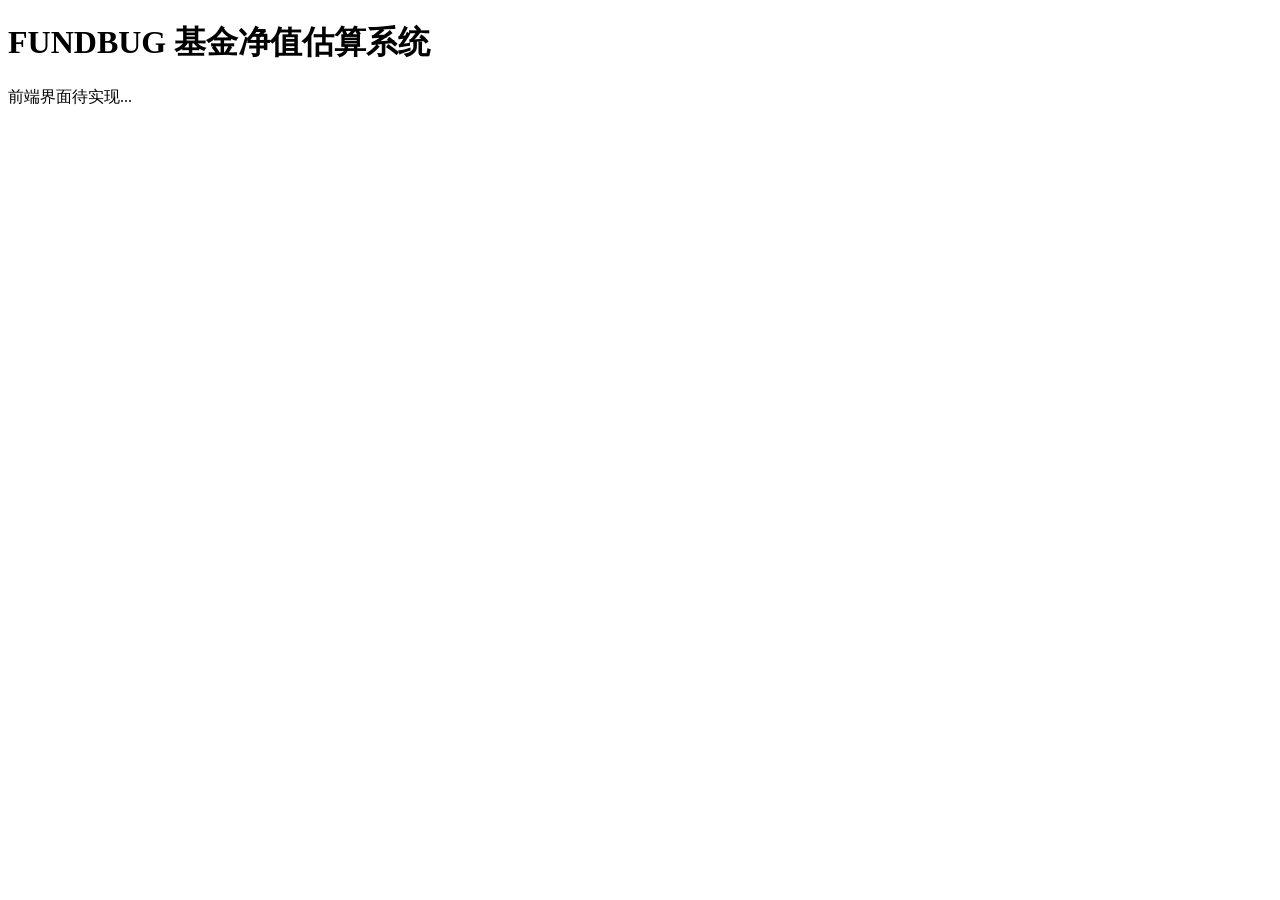
==== frontend/index.html @ c02a3088 "Initial commit: Project structure and documentation" ====
<!-- frontend/index.html placeholder -->
<!-- 将在步骤 6.1 中实现 -->
<!DOCTYPE html>
<html lang="zh-CN">
<head>
    <meta charset="UTF-8">
    <title>FUNDBUG - 基金净值估算系统</title>
</head>
<body>
    <h1>FUNDBUG 基金净值估算系统</h1>
    <p>前端界面待实现...</p>
</body>
</html>
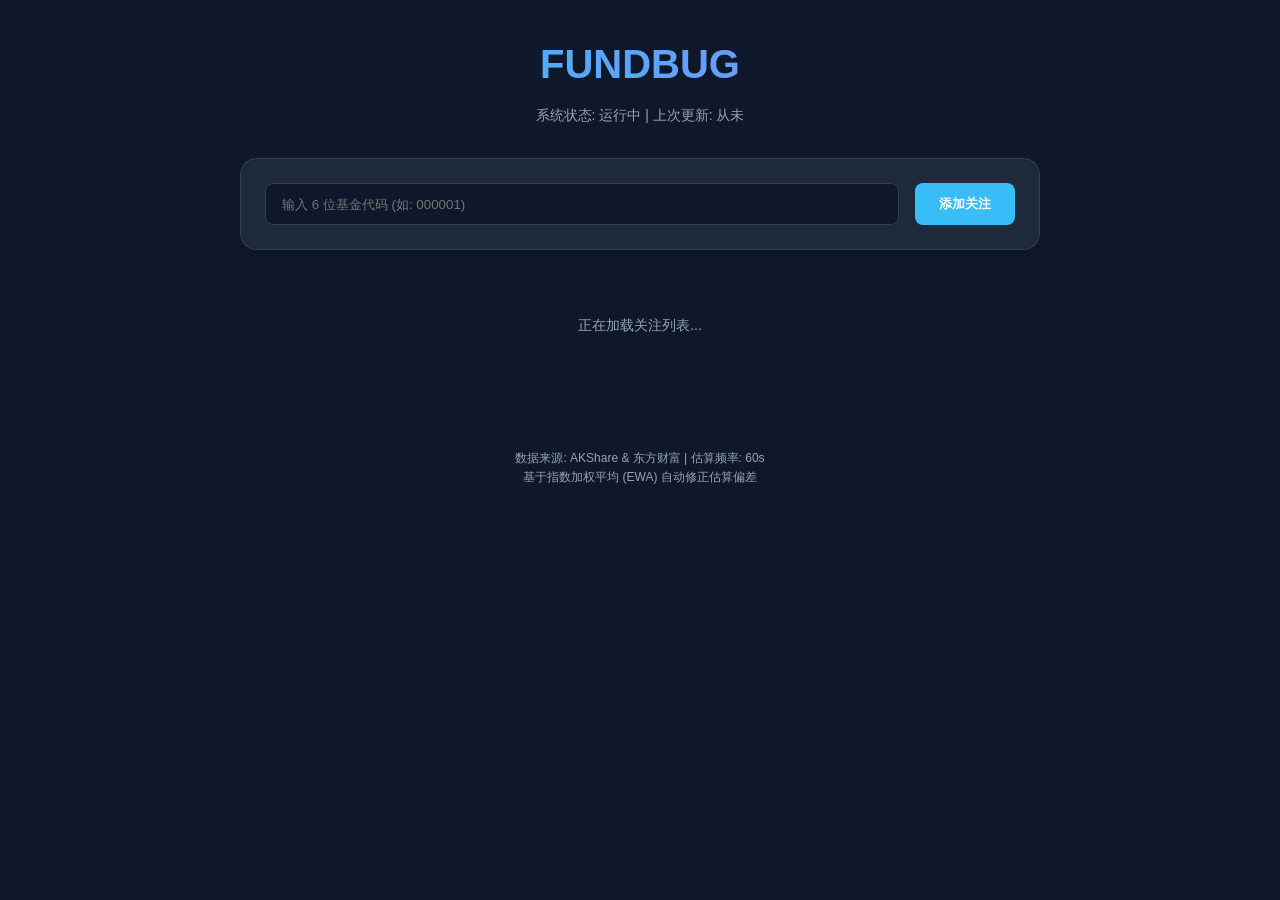
==== commit 986615fa: "feat: Phase 6.1 - 重构前端主页面及样式，更新 memory-bank 文档" ====
--- a/frontend/index.html
+++ b/frontend/index.html
@@ -1,13 +1,49 @@
-<!-- frontend/index.html placeholder -->
-<!-- 将在步骤 6.1 中实现 -->
 <!DOCTYPE html>
 <html lang="zh-CN">
+
 <head>
     <meta charset="UTF-8">
+    <meta name="viewport" content="width=device-width, initial-scale=1.0">
     <title>FUNDBUG - 基金净值估算系统</title>
+    <meta name="description" content="基于 AKShare 的实时基金净值估算与误差修正系统">
+    <link rel="stylesheet" href="style.css">
 </head>
+
 <body>
-    <h1>FUNDBUG 基金净值估算系统</h1>
-    <p>前端界面待实现...</p>
+    <div class="container">
+        <header>
+            <h1>FUNDBUG</h1>
+            <div class="status-bar">
+                <span>系统状态: 运行中</span> |
+                <span>上次更新: <span id="last-update">从未</span></span>
+            </div>
+        </header>
+
+        <section class="add-fund-section">
+            <form id="add-fund-form" class="add-fund-form">
+                <input type="text" id="fund-code-input" placeholder="输入 6 位基金代码 (如: 000001)" required pattern="^\d{6}$"
+                    maxlength="6">
+                <button type="submit">添加关注</button>
+            </form>
+            <div id="error-message" class="negative"
+                style="display: none; margin-bottom: 1rem; text-align: center; font-size: 0.875rem;"></div>
+        </section>
+
+        <main>
+            <div id="watchlist-container" class="watchlist">
+                <!-- 预加载/空列表提示 -->
+                <div class="status-bar" style="text-align: center; padding: 2rem;">
+                    正在加载关注列表...
+                </div>
+            </div>
+        </main>
+
+        <footer>
+            <p>数据来源: AKShare & 东方财富 | 估算频率: 60s</p>
+            <p>基于指数加权平均 (EWA) 自动修正估算偏差</p>
+        </footer>
+    </div>
+    <script src="app.js"></script>
 </body>
-</html>
+
+</html>
--- a/frontend/style.css
+++ b/frontend/style.css
@@ -0,0 +1,158 @@
+:root {
+    --bg-color: #0f172a;
+    --card-bg: #1e293b;
+    --text-primary: #f8fafc;
+    --text-secondary: #94a3b8;
+    --accent-color: #38bdf8;
+    --accent-hover: #0ea5e9;
+    --danger: #ef4444;
+    --success: #22c55e;
+    --border: #334155;
+}
+
+* {
+    margin: 0;
+    padding: 0;
+    box-sizing: border-box;
+    font-family: 'Inter', -apple-system, BlinkMacSystemFont, "Segoe UI", Roboto, sans-serif;
+}
+
+body {
+    background-color: var(--bg-color);
+    color: var(--text-primary);
+    line-height: 1.6;
+    padding: 2rem 1rem;
+    display: flex;
+    justify-content: center;
+}
+
+.container {
+    width: 100%;
+    max-width: 800px;
+}
+
+header {
+    margin-bottom: 2rem;
+    text-align: center;
+}
+
+h1 {
+    font-size: 2.5rem;
+    font-weight: 800;
+    margin-bottom: 0.5rem;
+    background: linear-gradient(to right, #38bdf8, #818cf8);
+    -webkit-background-clip: text;
+    background-clip: text;
+    -webkit-text-fill-color: transparent;
+}
+
+.status-bar {
+    font-size: 0.875rem;
+    color: var(--text-secondary);
+    margin-bottom: 2rem;
+}
+
+.add-fund-form {
+    background: var(--card-bg);
+    padding: 1.5rem;
+    border-radius: 1rem;
+    border: 1px solid var(--border);
+    margin-bottom: 2rem;
+    display: flex;
+    gap: 1rem;
+    box-shadow: 0 4px 6px -1px rgba(0, 0, 0, 0.1);
+}
+
+input[type="text"] {
+    flex: 1;
+    background: var(--bg-color);
+    border: 1px solid var(--border);
+    border-radius: 0.5rem;
+    padding: 0.75rem 1rem;
+    color: var(--text-primary);
+    outline: none;
+    transition: border-color 0.2s;
+}
+
+input[type="text"]:focus {
+    border-color: var(--accent-color);
+}
+
+button {
+    background: var(--accent-color);
+    color: white;
+    border: none;
+    padding: 0.75rem 1.5rem;
+    border-radius: 0.5rem;
+    font-weight: 600;
+    cursor: pointer;
+    transition: background 0.2s;
+}
+
+button:hover {
+    background: var(--accent-hover);
+}
+
+button.delete {
+    background: transparent;
+    border: 1px solid var(--danger);
+    color: var(--danger);
+    padding: 0.25rem 0.5rem;
+    font-size: 0.75rem;
+}
+
+button.delete:hover {
+    background: var(--danger);
+    color: white;
+}
+
+.watchlist {
+    display: grid;
+    gap: 1rem;
+}
+
+.fund-card {
+    background: var(--card-bg);
+    padding: 1.25rem;
+    border-radius: 1rem;
+    border: 1px solid var(--border);
+    display: grid;
+    grid-template-columns: 2fr 1fr 1fr auto;
+    align-items: center;
+    gap: 1rem;
+}
+
+.fund-info .name {
+    font-weight: 600;
+    display: block;
+}
+
+.fund-info .code {
+    font-size: 0.875rem;
+    color: var(--text-secondary);
+}
+
+.nav-value {
+    text-align: right;
+}
+
+.nav-label {
+    display: block;
+    font-size: 0.75rem;
+    color: var(--text-secondary);
+}
+
+.positive {
+    color: var(--success);
+}
+
+.negative {
+    color: var(--danger);
+}
+
+footer {
+    margin-top: 3rem;
+    text-align: center;
+    font-size: 0.75rem;
+    color: var(--text-secondary);
+}
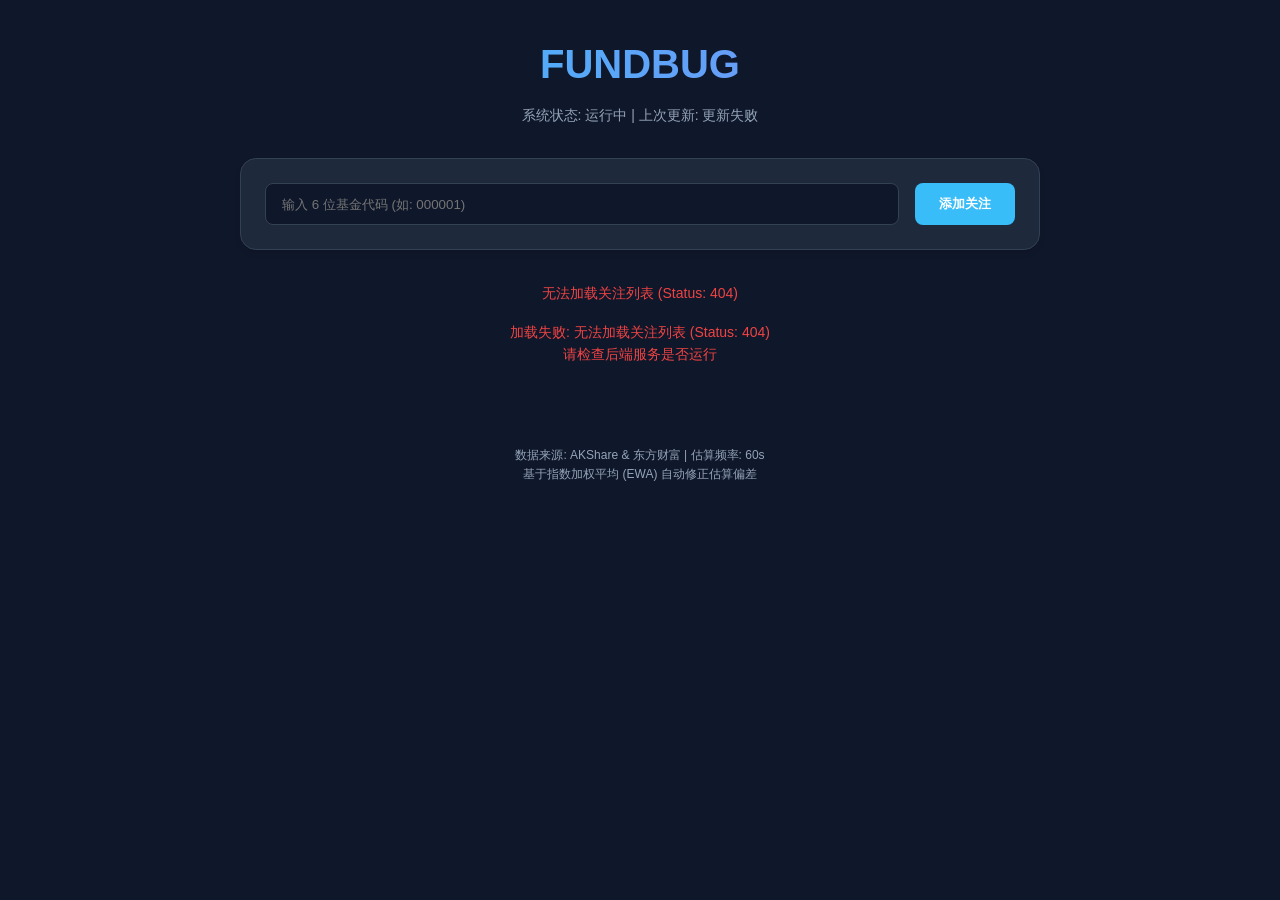
==== commit 36c66a3d: "docs: update findings and architecture with phase 6 insights" ====
--- a/frontend/index.html
+++ b/frontend/index.html
@@ -43,6 +43,19 @@
             <p>基于指数加权平均 (EWA) 自动修正估算偏差</p>
         </footer>
     </div>
+
+    <!-- 确认删除弹窗 -->
+    <div id="confirm-modal" class="modal-overlay" style="display: none;">
+        <div class="modal">
+            <h3>确认删除</h3>
+            <p>确定要移除基金 <span id="modal-fund-code" style="font-weight:bold; color:var(--accent-color);"></span> 吗？</p>
+            <div class="modal-actions">
+                <button id="modal-cancel" class="btn-secondary">取消</button>
+                <button id="modal-confirm" class="btn-danger">删除</button>
+            </div>
+        </div>
+    </div>
+
     <script src="app.js"></script>
 </body>
 
--- a/frontend/style.css
+++ b/frontend/style.css
@@ -6,8 +6,15 @@
     --accent-color: #38bdf8;
     --accent-hover: #0ea5e9;
     --danger: #ef4444;
+    /* Red */
     --success: #22c55e;
+    /* Green */
     --border: #334155;
+
+    /* Semantic Financial Colors (Chinese Market: Red=Up, Green=Down) */
+    --up-color: #ef4444;
+    --down-color: #22c55e;
+    --flat-color: #94a3b8;
 }
 
 * {
@@ -93,15 +100,18 @@
     background: var(--accent-hover);
 }
 
-button.delete {
+.delete-btn {
     background: transparent;
     border: 1px solid var(--danger);
     color: var(--danger);
     padding: 0.25rem 0.5rem;
     font-size: 0.75rem;
-}
-
-button.delete:hover {
+    cursor: pointer;
+    border-radius: 4px;
+    z-index: 10;
+}
+
+.delete-btn:hover {
     background: var(--danger);
     color: white;
 }
@@ -142,12 +152,27 @@
     color: var(--text-secondary);
 }
 
-.positive {
-    color: var(--success);
-}
-
+/* Financial Data Colors - Chinese Market Convention */
+.up {
+    color: var(--up-color);
+    /* Red */
+    font-weight: 600;
+}
+
+.down {
+    color: var(--down-color);
+    /* Green */
+    font-weight: 600;
+}
+
+.flat {
+    color: var(--flat-color);
+}
+
+/* Semantic Status Colors */
 .negative {
     color: var(--danger);
+    /* Red for Errors */
 }
 
 footer {
@@ -155,4 +180,85 @@
     text-align: center;
     font-size: 0.75rem;
     color: var(--text-secondary);
+}
+
+/* Modal Styles */
+.modal-overlay {
+    position: fixed;
+    top: 0;
+    left: 0;
+    width: 100%;
+    height: 100%;
+    background: rgba(0, 0, 0, 0.7);
+    display: flex;
+    align-items: center;
+    justify-content: center;
+    z-index: 1000;
+    backdrop-filter: blur(4px);
+}
+
+.modal {
+    background: var(--card-bg);
+    padding: 2rem;
+    border-radius: 1rem;
+    border: 1px solid var(--border);
+    width: 90%;
+    max-width: 400px;
+    box-shadow: 0 20px 25px -5px rgba(0, 0, 0, 0.1), 0 10px 10px -5px rgba(0, 0, 0, 0.04);
+}
+
+.modal h3 {
+    margin-bottom: 1rem;
+    color: var(--text-primary);
+}
+
+.modal p {
+    margin-bottom: 2rem;
+    color: var(--text-secondary);
+}
+
+.modal-actions {
+    display: flex;
+    justify-content: flex-end;
+    gap: 1rem;
+}
+
+.btn-secondary {
+    background: transparent;
+    border: 1px solid var(--border);
+    color: var(--text-secondary);
+    padding: 0.5rem 1rem;
+    border-radius: 0.5rem;
+    cursor: pointer;
+    transition: all 0.2s;
+}
+
+.btn-secondary:hover {
+    background: var(--border);
+    color: var(--text-primary);
+}
+
+.btn-danger {
+    background: var(--danger);
+    border: none;
+    color: white;
+    padding: 0.5rem 1rem;
+    border-radius: 0.5rem;
+    cursor: pointer;
+    transition: background 0.2s;
+}
+
+.btn-danger:hover {
+    background: #dc2626;
+}
+
+.correction-info {
+    grid-column: 1 / -1;
+    font-size: 0.75rem;
+    color: var(--text-secondary);
+    background: rgba(56, 189, 248, 0.1);
+    padding: 0.25rem 0.5rem;
+    border-radius: 4px;
+    margin-top: 0.5rem;
+    width: fit-content;
 }
